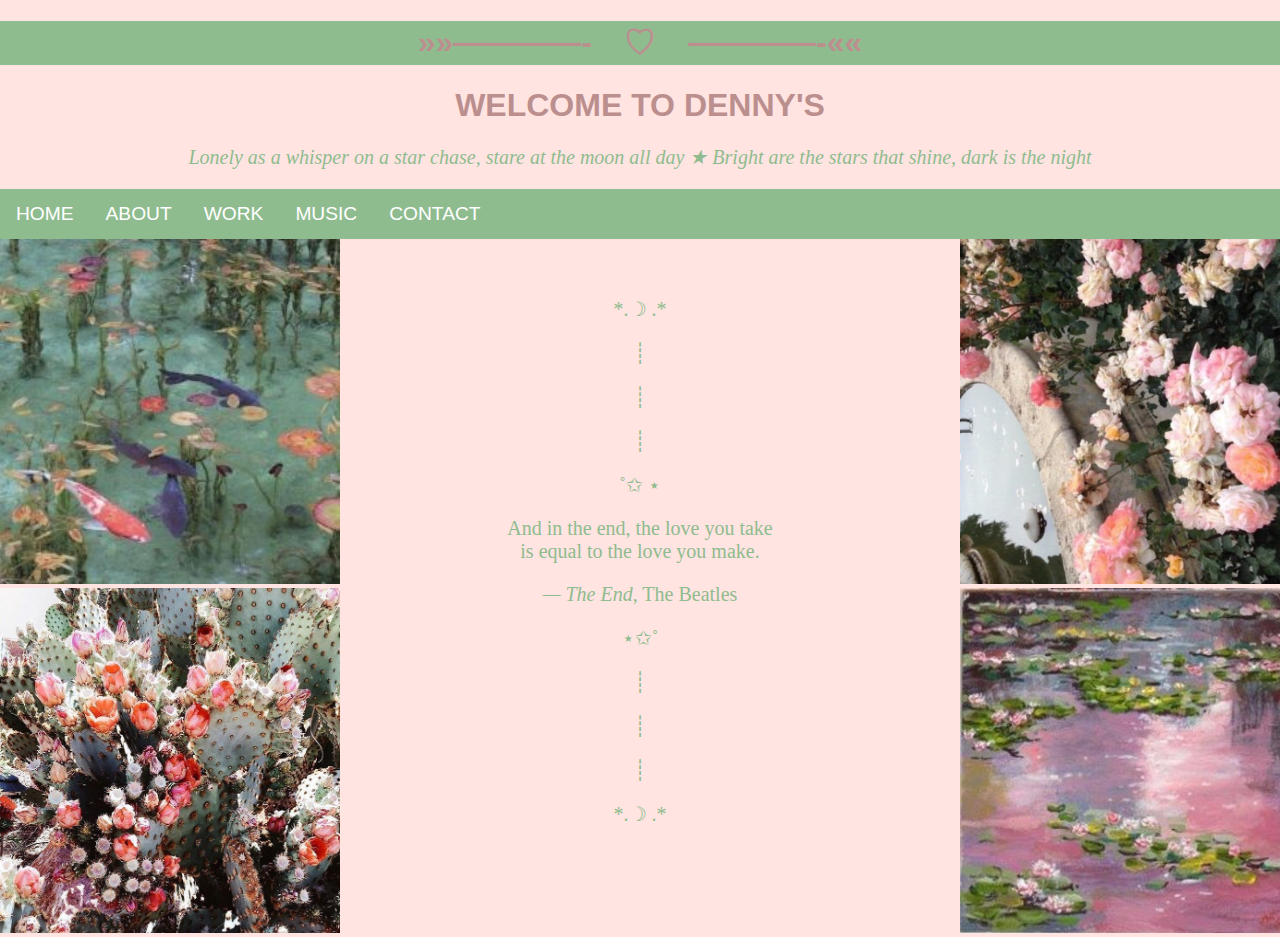
==== index.html @ 8e29be3f "Update index.html" ====
<!DOCTYPE html>
<html>
	<head>
    	<title>Welcome to Denny's</title>
        <!-- link to main stylesheet -->
		<link rel="stylesheet" type="text/css" href="/css/main.css">
<meta charset="utf-8">
<meta name="viewport" content="width=device-width, initial-scale=1">
<style>
body {
  margin: 0;
}
/* Style the header */
.header {
  background-color: #8FBC8F;
  padding: 0.000125px;
  color: white;
  text-align: center;
}
	
.column {
  float: left;
}
/* Left and right column */
.column.side {
  width: 25%;
}
/* Middle column */
.column.middle {
  width: 50%;
	}
/* Responsive layout - makes the three columns stack on top of each other instead of next to each other */
@media screen and (max-width: 600px) {
  .column.side, .column.middle {
    width: 100%;
  }
</style>
</head>
<body>
<div class="header"; font-color="color: white;">
	<h1>»»————-　♡　————-««</h1>
</div>
    </head>
    
    <body>
    <h1 style="text-align:center;">WELCOME TO DENNY'S</h1>
		<p style="text-align:center;"><i>Lonely as a whisper on a star chase, stare at the moon all day ★ Bright are the stars that shine, dark is the night </i></p>
        
</body>
<body>
<nav>
<ul>
   <li style="font-size:120%;"><a class="active" href="/index.html">HOME</a></li>
  <li style="font-size:120%;"><a href="/About/index.html">ABOUT</a></li>
  <li class="dropdown" style=font-size:120%>
    <a href="/Work Portfolio/index.html" class="dropbtn">WORK</a>
    <div class="dropdown-content">
      <a href=https://docs.google.com/document/d/1UDpZIs7FSB-JawNCSDe3ZQ0XqCbDVyDJ-a0qdLSD1U0/edit?usp=sharing>PASSWORD GENERATOR PROJECT</a>
      <a href=https://docs.google.com/presentation/d/1_I1CrmGVSJGxDv1kWwFdeYfPf24fAQZwliKO_aHOUEQ/edit?usp=sharing>BLOWN TO BITS PRESENTATION</a>
    </div>
  <li style="font-size:120%;"><a href="/Music/index.html">MUSIC</a></li>
  <li style="font-size:120%;"><a href="/Contact/index.html">CONTACT</a></li>
</ul>
</nav>
	<div class="row">
  <div class="column side">
    <header><img src="Serendipity.jpg" width="340" height="345"> <img src="Epiphany.jpg" width="340" height="345"></header>
  </div>
  
  <div class="column middle"; font-color="color:rosybrown";>
    <h2></h2>
     <h2></h2>
	  <br>
    <p> *.☽ .* </p>
    <p>┊</p>
    <p>┊</p>
    <p>┊</p>
    <p> ˚✩ ⋆</p>
    <p>And in the end, the love you take<br> is equal to the love you make.</p>
    <p><i>— The End</i>, The Beatles</p>
    <p>⋆✩˚</p>
    <p>┊</p>
    <p>┊</p>
    <p>┊</p>
      <p> *.☽ .* </p>
  </div>
  
  <div class="column side">
    <header><header><img src="Renaissance.jpg" width="340" height="345"> <img src="Ephemeral.jpg" width="340" height="345"></header>
  </div>
</div>
	
</body>
</html>
---- css/main.css ----
<!DOCTYPE html>
<html>
<head>
<style>

.header {
  background-color: #8FBC8F;
  text-align: center;
  padding: 20px;
  color: white;
  
  
}
body {
	background-color: mistyrose;
}

ul {
  list-style-type: none;
  margin: 0;
  padding: 0;
  overflow: hidden;
  background-color: #8FBC8F;
  text-align: center;
}

li {
  float: left;
}

li a {
  display: block;
  color: white;
  text-align: center;
  padding: 6px 80px;
  text-decoration: none;
   font-family:"Trebuchet MS", Helvetica, sans-serif;
}

li a:hover {
  background-color: #bc8f8f;
}

h1 {
  color: RosyBrown;
  text-align: center;
   font-family:"Trebuchet MS", Helvetica, sans-serif;
}

p {
  font-family: timesnewroman;
  font-size: 20px;
  color: DarkSeaGreen;
  text-align:center;
   font-family: "Georgia, serif"
}
</style>
</head>
<body>

<meta charset="utf-8">
<meta name="viewport" content="width=device-width, initial-scale=1">
<style>
body {
  margin: 0;
}

/* Style the header */
.header {
  background-color: #8FBC8F;
  padding: 20px;
  text-align: center;

}
<!DOCTYPE html>
<html>
<head>
<style>

.header {
  background-color: #8FBC8F;
  text-align: center;
  padding: 20px;
  color: white;
  
  
}
body {
	background-color: mistyrose;
}

ul {
  list-style-type: none;
  margin: 0;
  padding: 0;
  overflow: hidden;
  background-color: #8FBC8F;
  text-align: center;
}

li {
  float: left;
}

li a {
  display: block;
  color: white;
  text-align: center;
  padding: 6px 80px;
  text-decoration: none;
   font-family:"Trebuchet MS", Helvetica, sans-serif;
}

li a:hover {
  background-color: #bc8f8f;
}

h1 {
  color: RosyBrown;
  text-align: center;
   font-family:"Trebuchet MS", Helvetica, sans-serif;
}

p {
  font-family: timesnewroman;
  font-size: 20px;
  color: DarkSeaGreen;
  text-align:center;
   font-family: "Georgia, serif"
}
</style>
</head>
<body>

<meta charset="utf-8">
<meta name="viewport" content="width=device-width, initial-scale=1">
<style>
body {
  margin: 0;
}

/* Style the header */
.header {
  background-color: #8FBC8F;
  padding: 20px;
  text-align: center;

}
li a, .dropbtn {
  display: inline-block;
  color: white;
  text-align: center;
  padding: 14px 16px;
  text-decoration: none;
}

li a:hover, .dropdown:hover .dropbtn {
  background-color: RosyBrown;
}

li.dropdown {
  display: inline-block;
}

.dropdown-content {
  display: none;
  position: absolute;
  background-color: DarkSeaGreen;
  min-width: 160px;
  box-shadow: 0px 8px 16px 0px rgba(0,0,0,0.2);
  z-index: 1;
}

.dropdown-content a {
  color: white;
  padding: 12px 16px;
  text-decoration: none;
  display: block;
  text-align: left;
}

.dropdown-content a:hover {background-color: RosyBrown;}

.dropdown:hover .dropdown-content {
  display: block;
}
</style>
</head>
<body>

<div class="header">

</div>

<h1>WELCOME TO DENNY'S</h1>
<p>Lonely as a whisper on a star chase, stare at the moon all day <br>★</br> Bright are the stars that shine, dark is the night </p>

</style>
</head>
<body>

<ul>
  <li style="font-size:120%;"><a class="active" href="/index.html">HOME</a></li>
  <li style="font-size:120%;"><a href="/ABOUT/index.html">ABOUT</a></li>
  <li style="font-size:120%;"><a href="/Work Portfolio/index.html">WORK</a></li>
  <li style="font-size:120%;"><a href="/Music.html">MUSIC</a></li>
  <li style="font-size:120%;"><a href="/Contact/index.html">CONTACT</a></li>
</ul>


</body>
</html>

</style>
</head>
<body>

<div class="header">

</div>

<h1>WELCOME TO DENNY'S</h1>
<p>Lonely as a whisper on a star chase, stare at the moon all day <br>★</br> Bright are the stars that shine, dark is the night </p>

</style>
</head>
<body>

<ul>
  <li style="font-size:120%;"><a class="active" href="/index.html">HOME</a></li>
  <li style="font-size:120%;"><a href="/ABOUT/index.html">ABOUT</a></li>
  <li style="font-size:120%;"><a href="/Work Portfolio/index.html">WORK</a></li>
  <li style="font-size:120%;"><a href="/Music.html">MUSIC</a></li>
  <li style="font-size:120%;"><a href="/Contact/index.html">CONTACT</a></li>
</ul>


</body>
</html>
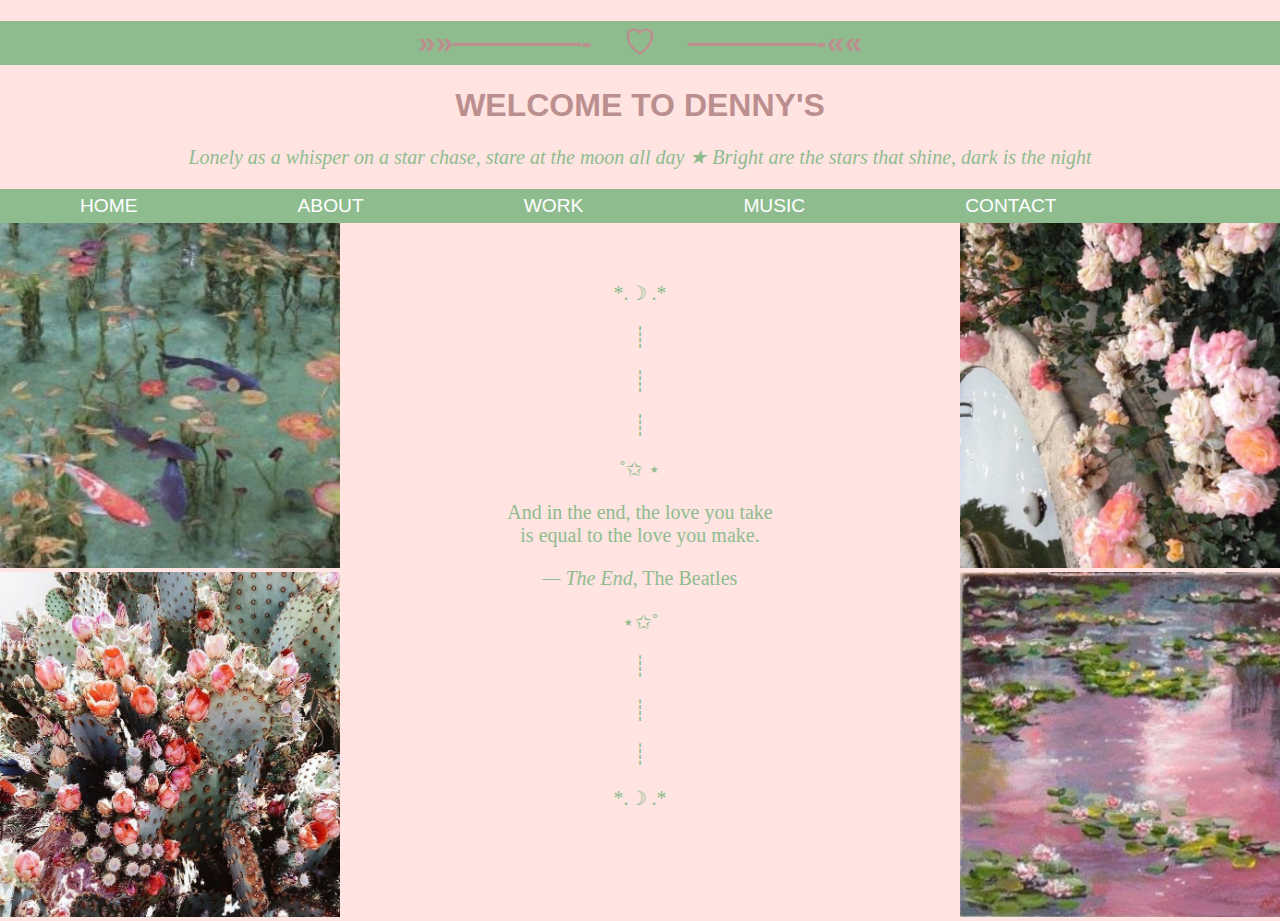
==== commit 7724769f: "Update index.html" ====
--- a/index.html
+++ b/index.html
@@ -52,12 +52,7 @@
 <ul>
    <li style="font-size:120%;"><a class="active" href="/index.html">HOME</a></li>
   <li style="font-size:120%;"><a href="/About/index.html">ABOUT</a></li>
-  <li class="dropdown" style=font-size:120%>
-    <a href="/Work Portfolio/index.html" class="dropbtn">WORK</a>
-    <div class="dropdown-content">
-      <a href=https://docs.google.com/document/d/1UDpZIs7FSB-JawNCSDe3ZQ0XqCbDVyDJ-a0qdLSD1U0/edit?usp=sharing>PASSWORD GENERATOR PROJECT</a>
-      <a href=https://docs.google.com/presentation/d/1_I1CrmGVSJGxDv1kWwFdeYfPf24fAQZwliKO_aHOUEQ/edit?usp=sharing>BLOWN TO BITS PRESENTATION</a>
-    </div>
+  <li style="font-size:120%;"><a href="Work Portfolio/index.html">WORK</a></li>
   <li style="font-size:120%;"><a href="/Music/index.html">MUSIC</a></li>
   <li style="font-size:120%;"><a href="/Contact/index.html">CONTACT</a></li>
 </ul>
--- a/css/main.css
+++ b/css/main.css
@@ -144,45 +144,6 @@
   background-color: #8FBC8F;
   padding: 20px;
   text-align: center;
-
-}
-li a, .dropbtn {
-  display: inline-block;
-  color: white;
-  text-align: center;
-  padding: 14px 16px;
-  text-decoration: none;
-}
-
-li a:hover, .dropdown:hover .dropbtn {
-  background-color: RosyBrown;
-}
-
-li.dropdown {
-  display: inline-block;
-}
-
-.dropdown-content {
-  display: none;
-  position: absolute;
-  background-color: DarkSeaGreen;
-  min-width: 160px;
-  box-shadow: 0px 8px 16px 0px rgba(0,0,0,0.2);
-  z-index: 1;
-}
-
-.dropdown-content a {
-  color: white;
-  padding: 12px 16px;
-  text-decoration: none;
-  display: block;
-  text-align: left;
-}
-
-.dropdown-content a:hover {background-color: RosyBrown;}
-
-.dropdown:hover .dropdown-content {
-  display: block;
 }
 </style>
 </head>
@@ -215,25 +176,5 @@
 </head>
 <body>
 
-<div class="header">
-
-</div>
-
-<h1>WELCOME TO DENNY'S</h1>
-<p>Lonely as a whisper on a star chase, stare at the moon all day <br>★</br> Bright are the stars that shine, dark is the night </p>
-
-</style>
-</head>
-<body>
-
-<ul>
-  <li style="font-size:120%;"><a class="active" href="/index.html">HOME</a></li>
-  <li style="font-size:120%;"><a href="/ABOUT/index.html">ABOUT</a></li>
-  <li style="font-size:120%;"><a href="/Work Portfolio/index.html">WORK</a></li>
-  <li style="font-size:120%;"><a href="/Music.html">MUSIC</a></li>
-  <li style="font-size:120%;"><a href="/Contact/index.html">CONTACT</a></li>
-</ul>
-
-
 </body>
 </html>
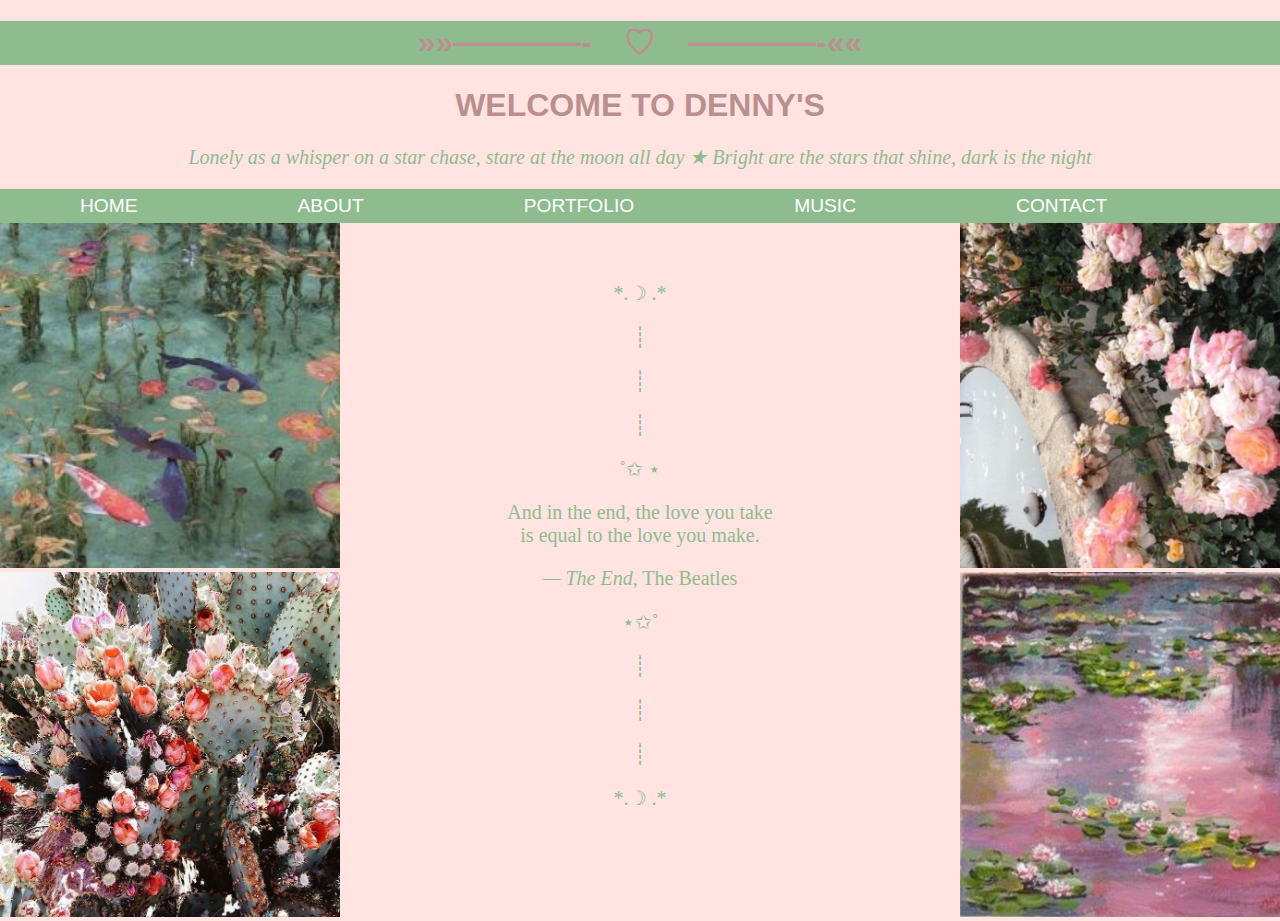
==== commit 3503d64a: "Update index.html" ====
--- a/index.html
+++ b/index.html
@@ -52,7 +52,7 @@
 <ul>
    <li style="font-size:120%;"><a class="active" href="/index.html">HOME</a></li>
   <li style="font-size:120%;"><a href="/About/index.html">ABOUT</a></li>
-  <li style="font-size:120%;"><a href="Work Portfolio/index.html">WORK</a></li>
+  <li style="font-size:120%;"><a href="Work Portfolio/index.html">PORTFOLIO</a></li>
   <li style="font-size:120%;"><a href="/Music/index.html">MUSIC</a></li>
   <li style="font-size:120%;"><a href="/Contact/index.html">CONTACT</a></li>
 </ul>
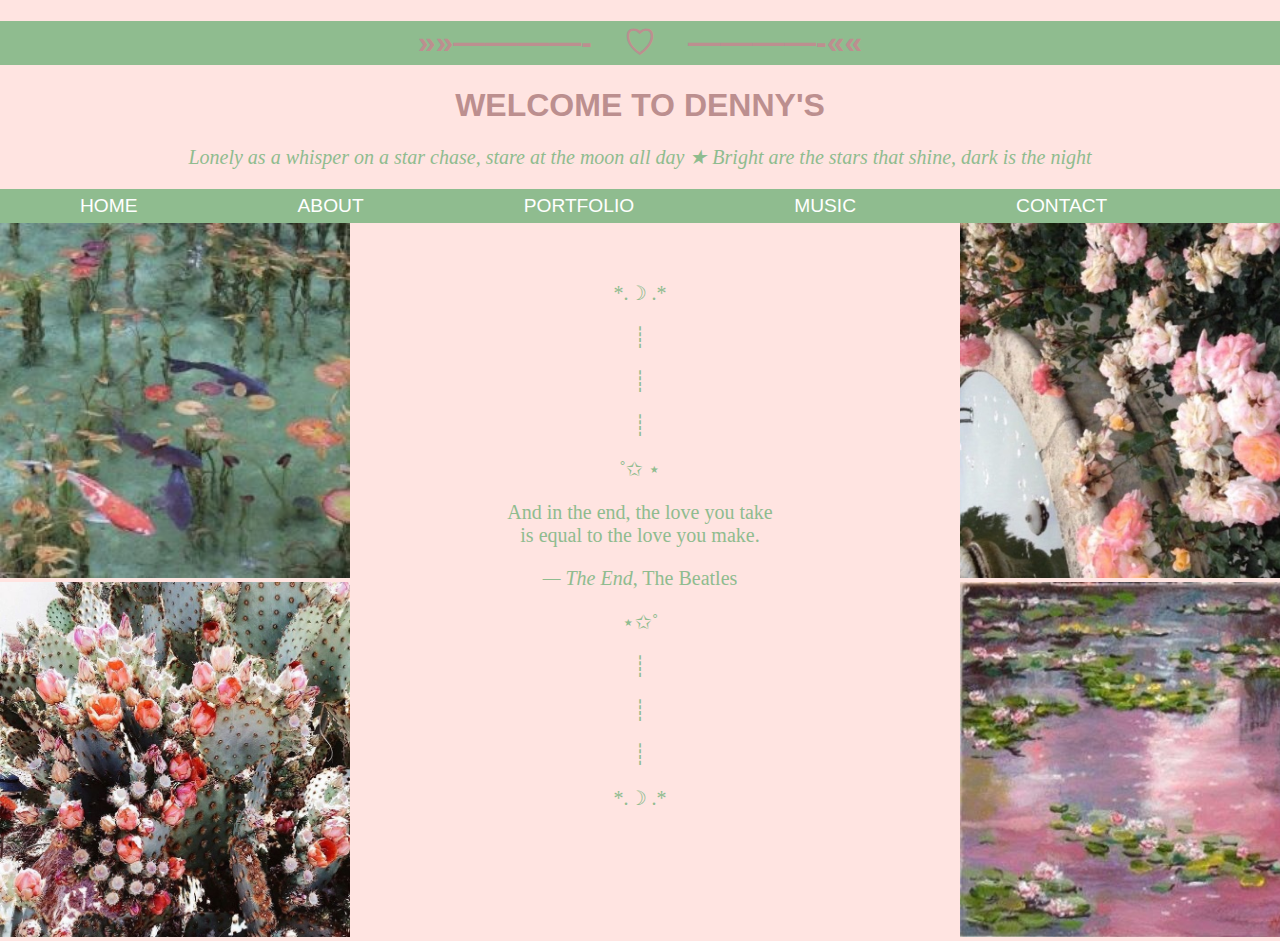
==== commit 3784228d: "Update index.html" ====
--- a/index.html
+++ b/index.html
@@ -59,7 +59,7 @@
 </nav>
 	<div class="row">
   <div class="column side">
-    <header><img src="Serendipity.jpg" width="340" height="345"> <img src="Epiphany.jpg" width="340" height="345"></header>
+    <header><img src="Serendipity.jpg" width="350" height="355"> <img src="Epiphany.jpg" width="350" height="355"></header>
   </div>
   
   <div class="column middle"; font-color="color:rosybrown";>
@@ -81,7 +81,7 @@
   </div>
   
   <div class="column side">
-    <header><header><img src="Renaissance.jpg" width="340" height="345"> <img src="Ephemeral.jpg" width="340" height="345"></header>
+    <header><header><img src="Renaissance.jpg" width="350" height="355"> <img src="Ephemeral.jpg" width="350" height="355"></header>
   </div>
 </div>
 	
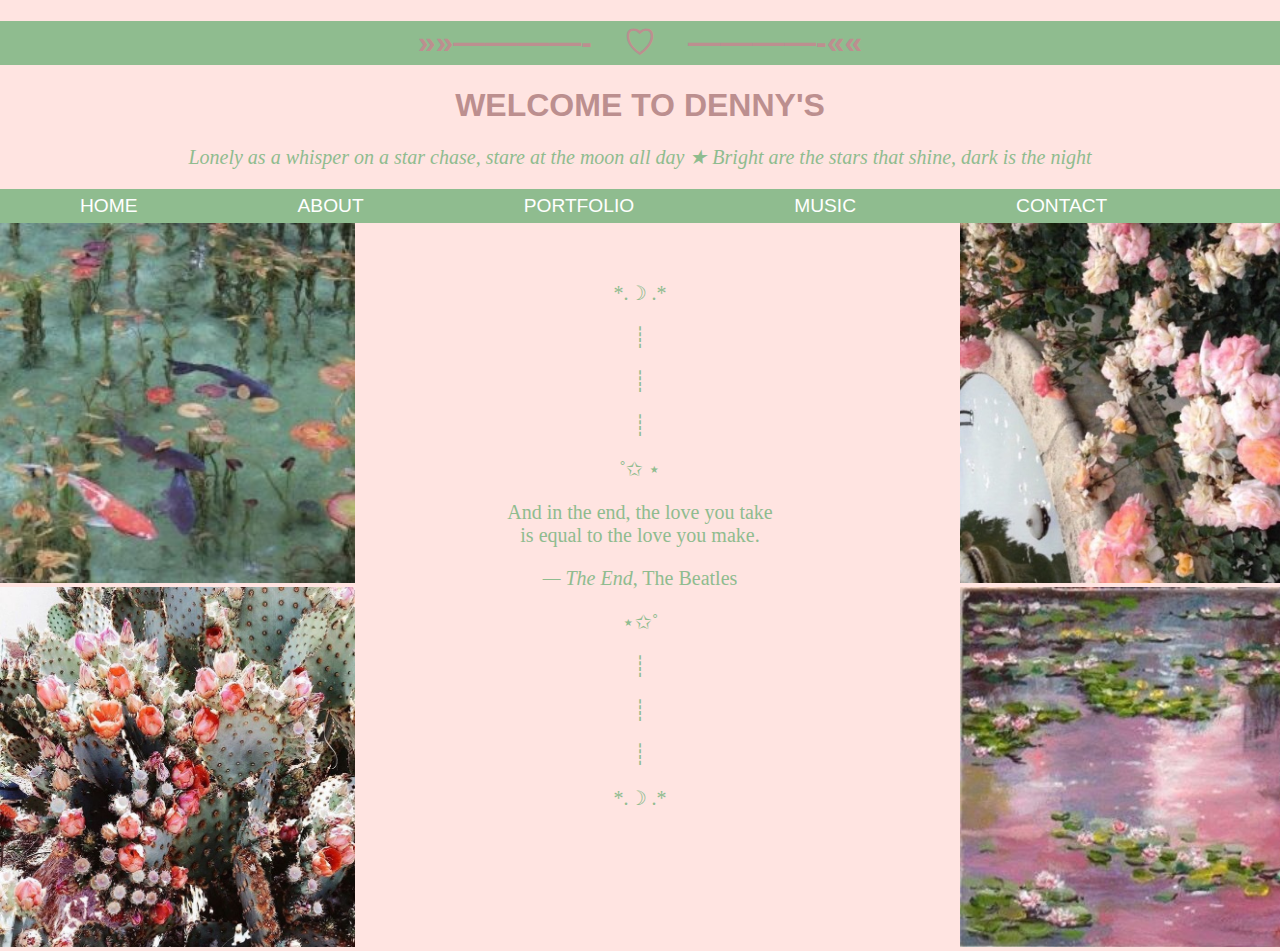
==== commit 33b258d9: "Update index.html" ====
--- a/index.html
+++ b/index.html
@@ -59,7 +59,7 @@
 </nav>
 	<div class="row">
   <div class="column side">
-    <header><img src="Serendipity.jpg" width="350" height="355"> <img src="Epiphany.jpg" width="350" height="355"></header>
+    <header><img src="Serendipity.jpg" width="355" height="360"> <img src="Epiphany.jpg" width="355" height="360"></header>
   </div>
   
   <div class="column middle"; font-color="color:rosybrown";>
@@ -81,8 +81,8 @@
   </div>
   
   <div class="column side">
-    <header><header><img src="Renaissance.jpg" width="350" height="355"> <img src="Ephemeral.jpg" width="350" height="355"></header>
-  </div>
+    <header><header><img src="Renaissance.jpg" width="355" height="360"> <img src="Ephemeral.jpg" width="355" height="360"></header>
+	    </div>
 </div>
 	
 </body>
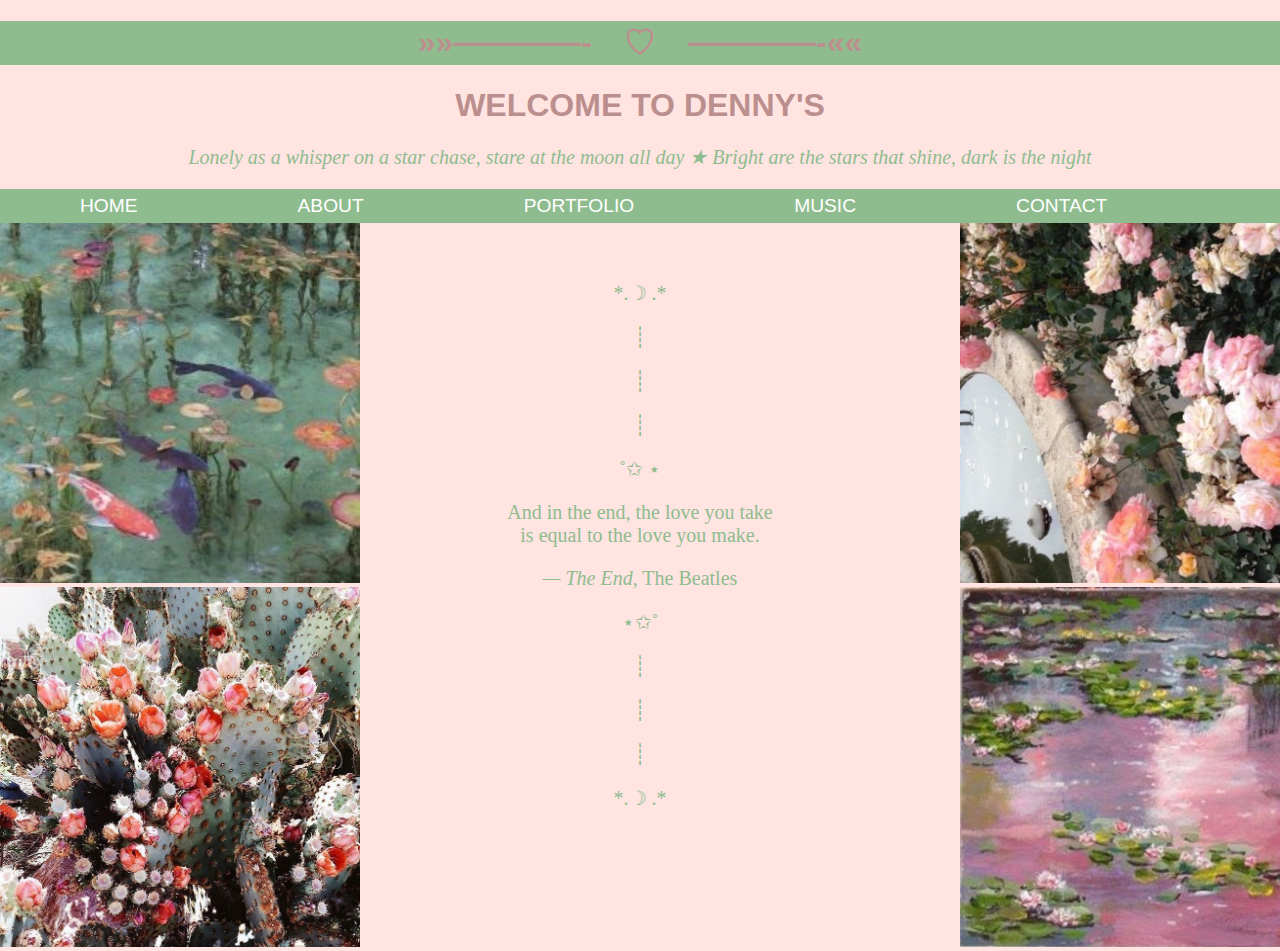
==== commit d5438e49: "Update index.html" ====
--- a/index.html
+++ b/index.html
@@ -59,7 +59,7 @@
 </nav>
 	<div class="row">
   <div class="column side">
-    <header><img src="Serendipity.jpg" width="355" height="360"> <img src="Epiphany.jpg" width="355" height="360"></header>
+    <header><img src="Serendipity.jpg" width="360" height="360"> <img src="Epiphany.jpg" width="360" height="360"></header>
   </div>
   
   <div class="column middle"; font-color="color:rosybrown";>
@@ -81,7 +81,7 @@
   </div>
   
   <div class="column side">
-    <header><header><img src="Renaissance.jpg" width="355" height="360"> <img src="Ephemeral.jpg" width="355" height="360"></header>
+    <header><header><img src="Renaissance.jpg" width="360" height="360"> <img src="Ephemeral.jpg" width="360" height="360"></header>
 	    </div>
 </div>
 	
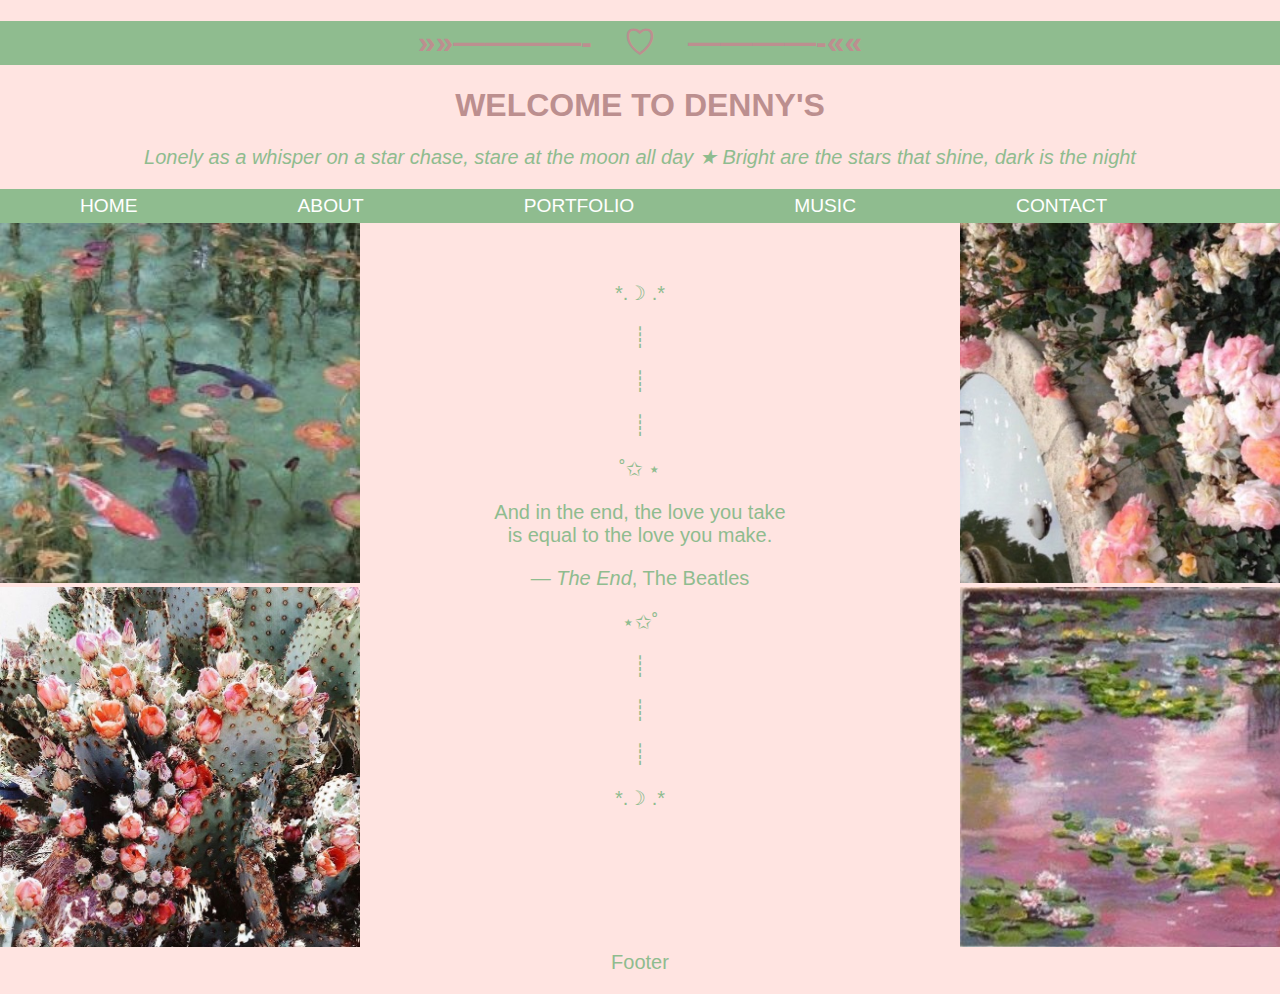
==== commit 47ed3412: "Update index.html" ====
--- a/index.html
+++ b/index.html
@@ -34,6 +34,12 @@
   .column.side, .column.middle {
     width: 100%;
   }
+ /* Style the footer */
+.footer {
+  background-color: #8fbc8f;
+  padding: 10px;
+  text-align: center;
+}
 </style>
 </head>
 <body>
@@ -84,6 +90,10 @@
     <header><header><img src="Renaissance.jpg" width="360" height="360"> <img src="Ephemeral.jpg" width="360" height="360"></header>
 	    </div>
 </div>
-	
-</body>
-</html>
+
+<div class="footer">
+  <p>Footer</p>
+</div>
+  
+		</body>
+	</html>
--- a/css/main.css
+++ b/css/main.css
@@ -50,7 +50,7 @@
 p {
   font-family: timesnewroman;
   font-size: 20px;
-  color: DarkSeaGreen;
+  color: RosyBrown;
   text-align:center;
    font-family: "Georgia, serif"
 }
@@ -126,7 +126,7 @@
   font-size: 20px;
   color: DarkSeaGreen;
   text-align:center;
-   font-family: "Georgia, serif"
+   font-family: "Trebuchet MS", Helvetica, sans-serif;
 }
 </style>
 </head>
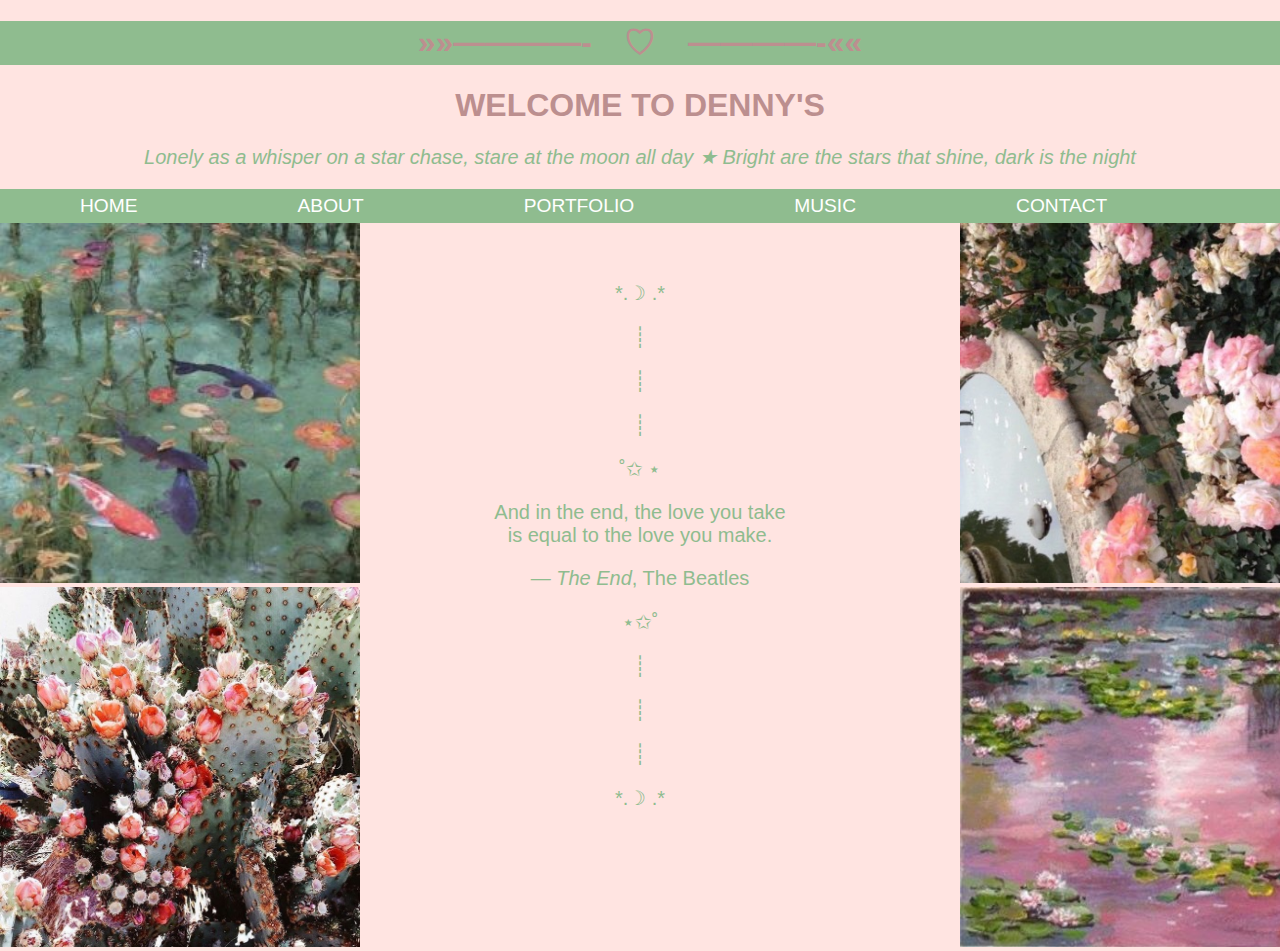
==== commit 04a440b3: "Update index.html" ====
--- a/index.html
+++ b/index.html
@@ -34,12 +34,6 @@
   .column.side, .column.middle {
     width: 100%;
   }
- /* Style the footer */
-.footer {
-  background-color: #8fbc8f;
-  padding: 10px;
-  text-align: center;
-}
 </style>
 </head>
 <body>
@@ -90,10 +84,6 @@
     <header><header><img src="Renaissance.jpg" width="360" height="360"> <img src="Ephemeral.jpg" width="360" height="360"></header>
 	    </div>
 </div>
-
-<div class="footer">
-  <p>Footer</p>
-</div>
   
 		</body>
 	</html>
--- a/css/main.css
+++ b/css/main.css
@@ -145,6 +145,13 @@
   padding: 20px;
   text-align: center;
 }
+
+/* Style the footer */
+.footer {
+  background-color: #8fbc8f;
+  padding: 10px;
+  text-align: center;
+}
 </style>
 </head>
 <body>
@@ -168,6 +175,9 @@
   <li style="font-size:120%;"><a href="/Contact/index.html">CONTACT</a></li>
 </ul>
 
+<div class="footer">
+  <p></p>
+</div>
 
 </body>
 </html>
